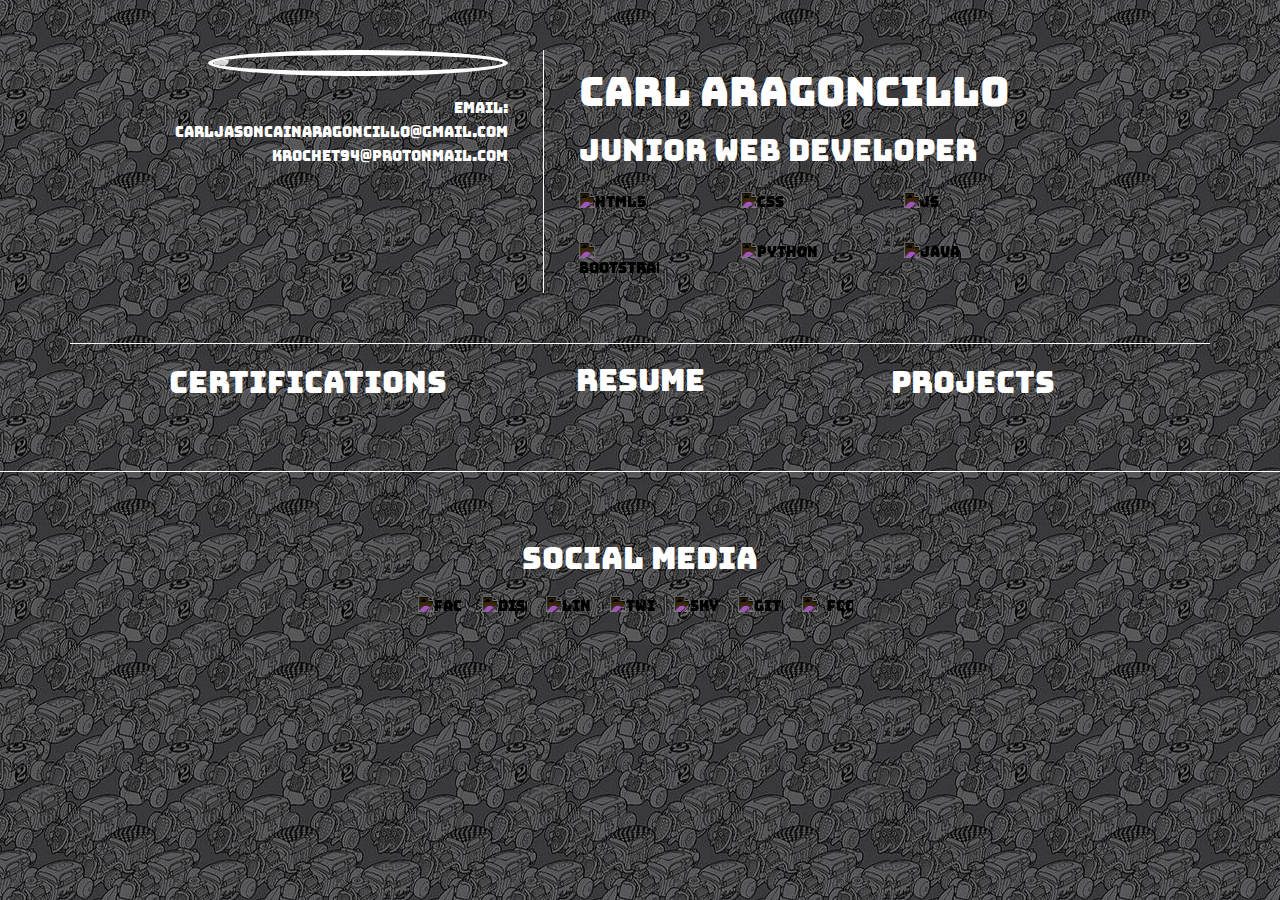
==== Portfolio/index.html @ 4a67487e "Add files via upload" ====
<!doctype html>
<html>
<head>
<meta charset="utf-8">
<meta name="viewport" content="width=device-width, maximum-scale=1">
<title>krochet94</title>
<link rel="icon" href="/favicon.ico" type="icon">
<link href="css/bootstrap.min.css" rel="stylesheet" type="text/css">
<link rel="stylesheet" href="js/fancybox/jquery.fancybox.css" type="text/css" media="screen" />
<link href="./css/style.css" rel="stylesheet" type="text/css"> 
<link href="./css/animate.css" rel="stylesheet" type="text/css">
<link href="./css/all.css" rel="stylesheet">
<link href="css/animation.css" rel="stylesheet">
<link href="css/font-awesome.css" rel="stylesheet">

<!--[if lt IE 9]>
    <script src="js/respond-1.1.0.min.js"></script>
    <script src="js/html5shiv.js"></script>
    <script src="js/html5element.js"></script>
<![endif]-->
 
</head>

<body>

<!--Profile-->
<main id="profile" class="noSelect">
  <div class="container">
      <div class="row justify-content-center align-items-center profile01">
       <div class="col-md-5 delay-04s animated wow fadeInLeft profileMain">
        <div class="container">
        <img src="../img/profile.png" class="profilePic">
         <div class="contacts align-items-center">
            <p>Email:<br/> <a id="email1">carljasoncainaragoncillo@gmail.com 
              </a>

              <br/><a id="email2">krochet94@protonmail.com
              </a></p>        
              
        </div>
        </div>
        </div>
        <div class="col-md-7 delay-04s animated wow fadeInLeft profileInfo">
          <div class="container">
          <h2>Carl Aragoncillo</h2>
          <h3>Junior Web Developer</h3>
          <div class="row align-items-center justify-content-center">
          <div class="col-md-3"><img src="/img/html.svg" alt="html5"></img></div>
          <div class="col-md-3"><img src="/img/css.svg" alt="css"></img></div>
          <div class="col-md-3"><img src="/img/js.svg" alt="js"></img></div>
          </div>
          <div class="row align-items-center justify-content-center">
          <div class="col-md-3"><img src="/img/bootstrap.svg" alt="bootstrap"></img></div>
          <div class="col-md-3"><img src="/img/python.svg" alt="python"></img></div>
          <div class="col-md-3"><img src="/img/java.svg" alt="java"></img></div>
          </div>    
          </div>
        </div>
      </div>
      <div class="container">
      <div class="row justify-content-center align-items-center profileDownloads">
        <div class="col-md-4 dd">
          <button class="ddbtn" id="certBtn">Certifications</button>
            <div class="ddcontent">
              <a href="#" target="_blank" id="fcc01">Responsive Web Design</a>
              <a href="#" target="_blank" id="fcc02">JavaScript Algorithms and Data Structures</a>
            </div>
          </div>
        
        <div class="col-md-3"><a id="resume"><h3>Resume</h3></a></div>
         <div class="col-md-4 dd">
          <button class="ddbtn" id="projBtn">Projects</button>
            <div class="ddcontent">
              <a href="#" target="_blank" id="proj01">Project#1</a>
              <a href="#" target="_blank" id="proj03">Project#2</a>
              <a href="#" target="_blank" id="proj03">Project#3</a>
            </div>
         </div>
      </div>
	 </div></div>
</main>
<!--Profile-->  


<footer class="footerWrapper align-items-center">
  <div class="container">
    <h3>SOCIAL MEDIA</h3>
    <div class="row">
       <div class="col-md-12 defaultPadding">

          <a href="https://fb.com/krochet94" target="_blank">
            <img src="../img/facebook.svg" alt="facebook"></a>
              
          <a href="https://fb.com/krochet94" target="_blank">
            <img src="../img/discord.svg" alt="discord"></a>

          <a href="https://www.linkedin.com/in/krochet94" target="_blank">
            <img src="../img/linkedin.svg" alt="linkedin"></a>
          
          <a href="https://twitter.com/krochet94" target="_blank">
            <img src="/img/twitter.svg" alt="twitter"></a>

          <a href="https://join.skype.com/invite/uMxplJPOtkjB" target="_blank">
            <img src="/img/skype.svg" alt="skype"></a>
              
          <a href="https://github.com/krochet94" target="_blank">
            <img src="/img/github.svg" alt="github"></a>
              
          <a href="https://www.freecodecamp.org/krochet94" target="_blank">
            <img src="/img/free-code-camp.svg" alt="fcc" class="fcc"></a>
         </div>
      </div>
    </div> 
  
</footer>




<script type="text/javascript" src="js/jquery-1.11.0.min.js"></script>
<script type="text/javascript" src="js/bootstrap.min.js"></script>
<script type="text/javascript" src="js/jquery-scrolltofixed.js"></script>
<script type="text/javascript" src="js/jquery.nav.js"></script> 
<script type="text/javascript" src="js/jquery.easing.1.3.js"></script>
<script type="text/javascript" src="js/jquery.isotope.js"></script>
<script src="js/fancybox/jquery.fancybox.pack.js" type="text/javascript"></script> 
<script type="text/javascript" src="js/wow.js"></script> 
<script type="text/javascript" src="js/custom.js"></script>
<script>
 $('#email1').click(function (e) {
   e.preventDefault();
   var copyText = 'carljasoncainaragoncillo@gmail.com';

   document.addEventListener('copy', function(e) {
      e.clipboardData.setData('text/plain', copyText);
      e.preventDefault();
   }, true);

   document.execCommand('copy');  
   console.log('copied: ', copyText);
   alert('copied: ' + copyText); 
 });

 $('#email2').click(function (e) {
   e.preventDefault();
   var copyText = 'krochet94@protonmail.com';

   document.addEventListener('copy', function(e) {
      e.clipboardData.setData('text/plain', copyText);
      e.preventDefault();
   }, true);

   document.execCommand('copy');  
   console.log('copied: ', copyText);
   alert('copied: ' + copyText); 
 });
</script>



</body>

</html>
---- Portfolio/css/style.css ----
@charset "utf-8";

/* Font
---------------------------------*/
 
@font-face {
    font-family: gillSansUltraBold;
    src:url('../fonts/GillSansUltraBold.ttf');
 }

 @font-face {
    font-family: Raleway;
    src:url('../fonts/Raleway-Regular.ttf');
 }

 @font-face {
    font-family: Bungee;
    src:url('../fonts/Bungee-Regular.ttf');
 }


/*New
----------------------------------*/

.noSelect {
    -webkit-touch-callout: none; /* iOS Safari */
      -webkit-user-select: none; /* Safari */
       -khtml-user-select: none; /* Konqueror HTML */
         -moz-user-select: none; /* Old versions of Firefox */
          -ms-user-select: none; /* Internet Explorer/Edge */
              user-select: none; /* Non-prefixed version, currently
                                    supported by Chrome, Edge, Opera and Firefox */
  }

.defaultPadding{
    padding: 10px 0px;
}
.profile01{
    padding-bottom: 50px;
}
.profileMain{
    padding: 0px 20px 0px 10px;
    margin-left: auto;
    margin-right: auto;
    display: flex;
    justify-content: flex-end;
    
}

.profilePic{
    display: flex;
    border: white 5px solid;
    width: 300px;
    height: auto;
    border-radius: 50%;
    margin-left: auto;
    filter: grayscale(100%);

}
.contacts{
    text-align: end;
    padding: 20px 0px 0px 10px;
    float: right; 
}


.fcc{
    width: 60px !important;
}


.profileInfo{
    padding: 0px 10px 0px 20px;
    margin-left: auto;
    margin-right: auto;
    display: flex;
    justify-content: flex-start;
    text-align: left;
    border-left: 1px solid white;
}

.profileInfo img{
    display:inline-flex;
    width: 80px;
    height: auto;
    margin: 15px 30px 15px 0px;
    filter: invert();
}

.profileDownloads{
    width: 100%;
    display: flex;
    text-align: center;
    border-top: 1px solid white;
    position: flex;
    justify-content:center;
}



.dd{
    background-color: transparent;
    color: white;
    font-family: Bungee, cursive;
    padding: 16px;
    font-size: 30px;
    border: none;
    cursor: pointer;
    display: block;    
   
    
}

.ddbtn{
    width: 300px;
    height: auto;
    background-color: transparent;
    text-transform: none;
    border: none;
    position: relative;
}

.ddcontent{
    display: none;
    position: absolute;
    background-color: transparent;
    width: 300px;
    z-index: 1;
    font-size: 15px ;
    }

.ddcontent a {
    color: white;
    text-decoration: none;
    padding: 10px 20px;
    display: block;
    margin-left: 20%;
}
  
.ddcontent a:hover {background-color: transparent}

.dd:hover .ddcontent {
    display: block;
}

.dd:hover .ddbtn {
    background-color: transparent;
  }



.borderTest{border: 1px solid white;
  }
/*Main
----------------------------------*/

body {
    background: url('../img/BG_main.jpg') center repeat ;
    font-family: Bungee, cursive; 
    font-size: 14px;
    font-weight: normal;
    margin: 0;
    color:  white;
}

h1{
    font-size: 10vw;
    font-family: gillSansUltraBold, sans-serif;  
    font-weight:bolder;
}
h2 {
    font-size: 40px;
    font-weight: normal;
    text-transform: uppercase;
}

h3 {
    font-size: 30px;
    text-transform: uppercase;
}

h6 {
    font-size: 16px;
    font-weight: 400;
    text-align: center;
    margin: 0 0 60px 0;
}

p {
    line-height: 24px;
    margin: 0;
}
a{
    text-decoration: none;
    color: white;
    }
i{
    color: white;
    font-size: 30px;
    text-align: center;
}

/* Header
---------------------------------*/
#header_wrapper {
    background:black;
    padding: 15px 0px;
	
	box-shadow: 1px 1px 4px rgba(60, 60, 60, 0.44);
    position: relative;
}
.header_box {
    position: relative;
}




/* Home
---------------------------------*/

#profile {
    padding: 50px 0px;
     margin: auto auto auto auto;
    width: 100vw;
    height: auto;
    
    /*
    max-height: 650px;
    min-height: 650px;
    max-width: 1200px;
    min-width: 1200px;*/
}




/* Footer
---------------------------------*/
.footerWrapper {
    white-space: nowrap;
    text-align: center;
    padding-top: 50px;
    border-top: 1px solid white;
}

.footerWrapper img{
    display: inline-block;
    filter: invert();
    margin: 0px 8px 0px 8px;
    width: 45px;


/* Animation Timers
---------------------------------*/
.delay-02s {
    animation-delay: 0.2s;
    -webkit-animation-delay: 0.2s;
}

.delay-03s {
    animation-delay: 0.3s;
    -webkit-animation-delay: 0.3s;
}

.delay-04s {
    animation-delay: 0.4s;
    -webkit-animation-delay: 0.4s;
}

.delay-05s {
    animation-delay: 0.5s;
    -webkit-animation-delay: 0.5s;
}

.delay-06s {
    animation-delay: 0.6s;
    -webkit-animation-delay: 0.6s;
}

.delay-07s {
    animation-delay: 0.7s;
    -webkit-animation-delay: 0.7s;
}

.delay-08s {
    animation-delay: 0.8s;
    -webkit-animation-delay: 0.8s;
}

.delay-09s {
    animation-delay: 0.9s;
    -webkit-animation-delay: 0.9s;
}

.delay-1s {
    animation-delay: 1s;
    -webkit-animation-delay: 1s;
}

.delay-12s {
    animation-delay: 1.2s;
    -webkit-animation-delay: 1.2s;
}
---- Portfolio/css/animation.css ----
/*
   Animation example, for spinners
*/
.animate-spin {
  -moz-animation: spin 2s infinite linear;
  -o-animation: spin 2s infinite linear;
  -webkit-animation: spin 2s infinite linear;
  animation: spin 2s infinite linear;
  display: inline-block;
}
@-moz-keyframes spin {
  0% {
    -moz-transform: rotate(0deg);
    -o-transform: rotate(0deg);
    -webkit-transform: rotate(0deg);
    transform: rotate(0deg);
  }

  100% {
    -moz-transform: rotate(359deg);
    -o-transform: rotate(359deg);
    -webkit-transform: rotate(359deg);
    transform: rotate(359deg);
  }
}
@-webkit-keyframes spin {
  0% {
    -moz-transform: rotate(0deg);
    -o-transform: rotate(0deg);
    -webkit-transform: rotate(0deg);
    transform: rotate(0deg);
  }

  100% {
    -moz-transform: rotate(359deg);
    -o-transform: rotate(359deg);
    -webkit-transform: rotate(359deg);
    transform: rotate(359deg);
  }
}
@-o-keyframes spin {
  0% {
    -moz-transform: rotate(0deg);
    -o-transform: rotate(0deg);
    -webkit-transform: rotate(0deg);
    transform: rotate(0deg);
  }

  100% {
    -moz-transform: rotate(359deg);
    -o-transform: rotate(359deg);
    -webkit-transform: rotate(359deg);
    transform: rotate(359deg);
  }
}
@-ms-keyframes spin {
  0% {
    -moz-transform: rotate(0deg);
    -o-transform: rotate(0deg);
    -webkit-transform: rotate(0deg);
    transform: rotate(0deg);
  }

  100% {
    -moz-transform: rotate(359deg);
    -o-transform: rotate(359deg);
    -webkit-transform: rotate(359deg);
    transform: rotate(359deg);
  }
}
@keyframes spin {
  0% {
    -moz-transform: rotate(0deg);
    -o-transform: rotate(0deg);
    -webkit-transform: rotate(0deg);
    transform: rotate(0deg);
  }

  100% {
    -moz-transform: rotate(359deg);
    -o-transform: rotate(359deg);
    -webkit-transform: rotate(359deg);
    transform: rotate(359deg);
  }
}
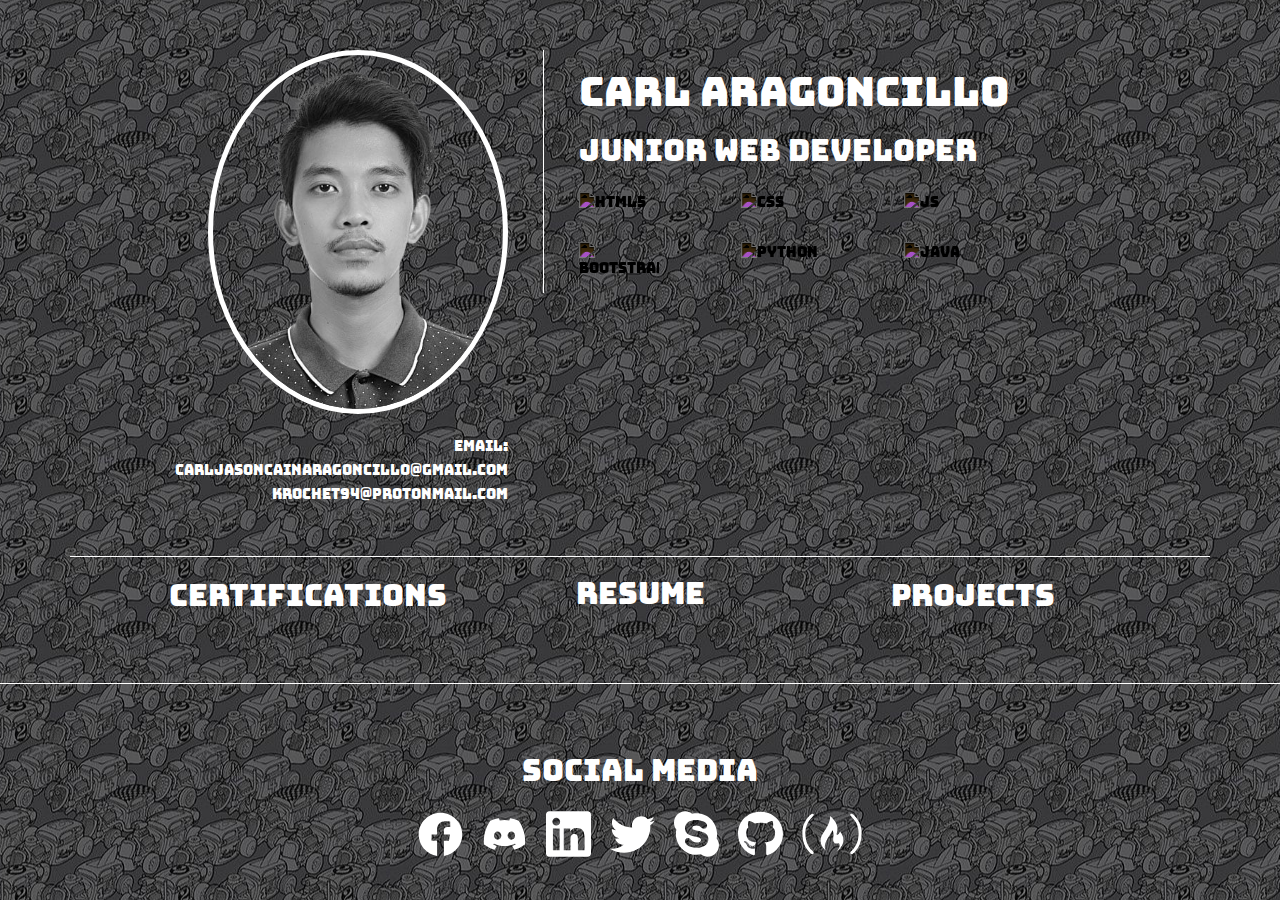
==== commit 2c3f752f: "Update index.html" ====
--- a/Portfolio/index.html
+++ b/Portfolio/index.html
@@ -4,14 +4,14 @@
 <meta charset="utf-8">
 <meta name="viewport" content="width=device-width, maximum-scale=1">
 <title>krochet94</title>
-<link rel="icon" href="/favicon.ico" type="icon">
-<link href="css/bootstrap.min.css" rel="stylesheet" type="text/css">
+<link rel="icon" href="./favicon.ico" type="icon">
+<link href="./css/bootstrap.min.css" rel="stylesheet" type="text/css">
 <link rel="stylesheet" href="js/fancybox/jquery.fancybox.css" type="text/css" media="screen" />
 <link href="./css/style.css" rel="stylesheet" type="text/css"> 
 <link href="./css/animate.css" rel="stylesheet" type="text/css">
 <link href="./css/all.css" rel="stylesheet">
-<link href="css/animation.css" rel="stylesheet">
-<link href="css/font-awesome.css" rel="stylesheet">
+<link href="./css/animation.css" rel="stylesheet">
+<link href="./css/font-awesome.css" rel="stylesheet">
 
 <!--[if lt IE 9]>
     <script src="js/respond-1.1.0.min.js"></script>
@@ -29,7 +29,7 @@
       <div class="row justify-content-center align-items-center profile01">
        <div class="col-md-5 delay-04s animated wow fadeInLeft profileMain">
         <div class="container">
-        <img src="../img/profile.png" class="profilePic">
+        <img src="./img/profile.png" class="profilePic">
          <div class="contacts align-items-center">
             <p>Email:<br/> <a id="email1">carljasoncainaragoncillo@gmail.com 
               </a>
@@ -89,25 +89,25 @@
        <div class="col-md-12 defaultPadding">
 
           <a href="https://fb.com/krochet94" target="_blank">
-            <img src="../img/facebook.svg" alt="facebook"></a>
+            <img src="./img/facebook.svg" alt="facebook"></a>
               
           <a href="https://fb.com/krochet94" target="_blank">
-            <img src="../img/discord.svg" alt="discord"></a>
+            <img src="./img/discord.svg" alt="discord"></a>
 
           <a href="https://www.linkedin.com/in/krochet94" target="_blank">
-            <img src="../img/linkedin.svg" alt="linkedin"></a>
+            <img src="./img/linkedin.svg" alt="linkedin"></a>
           
           <a href="https://twitter.com/krochet94" target="_blank">
-            <img src="/img/twitter.svg" alt="twitter"></a>
+            <img src="./img/twitter.svg" alt="twitter"></a>
 
           <a href="https://join.skype.com/invite/uMxplJPOtkjB" target="_blank">
-            <img src="/img/skype.svg" alt="skype"></a>
+            <img src="./img/skype.svg" alt="skype"></a>
               
           <a href="https://github.com/krochet94" target="_blank">
-            <img src="/img/github.svg" alt="github"></a>
+            <img src="./img/github.svg" alt="github"></a>
               
           <a href="https://www.freecodecamp.org/krochet94" target="_blank">
-            <img src="/img/free-code-camp.svg" alt="fcc" class="fcc"></a>
+            <img src="./img/free-code-camp.svg" alt="fcc" class="fcc"></a>
          </div>
       </div>
     </div> 
@@ -160,4 +160,4 @@
 
 </body>
 
-</html>+</html>
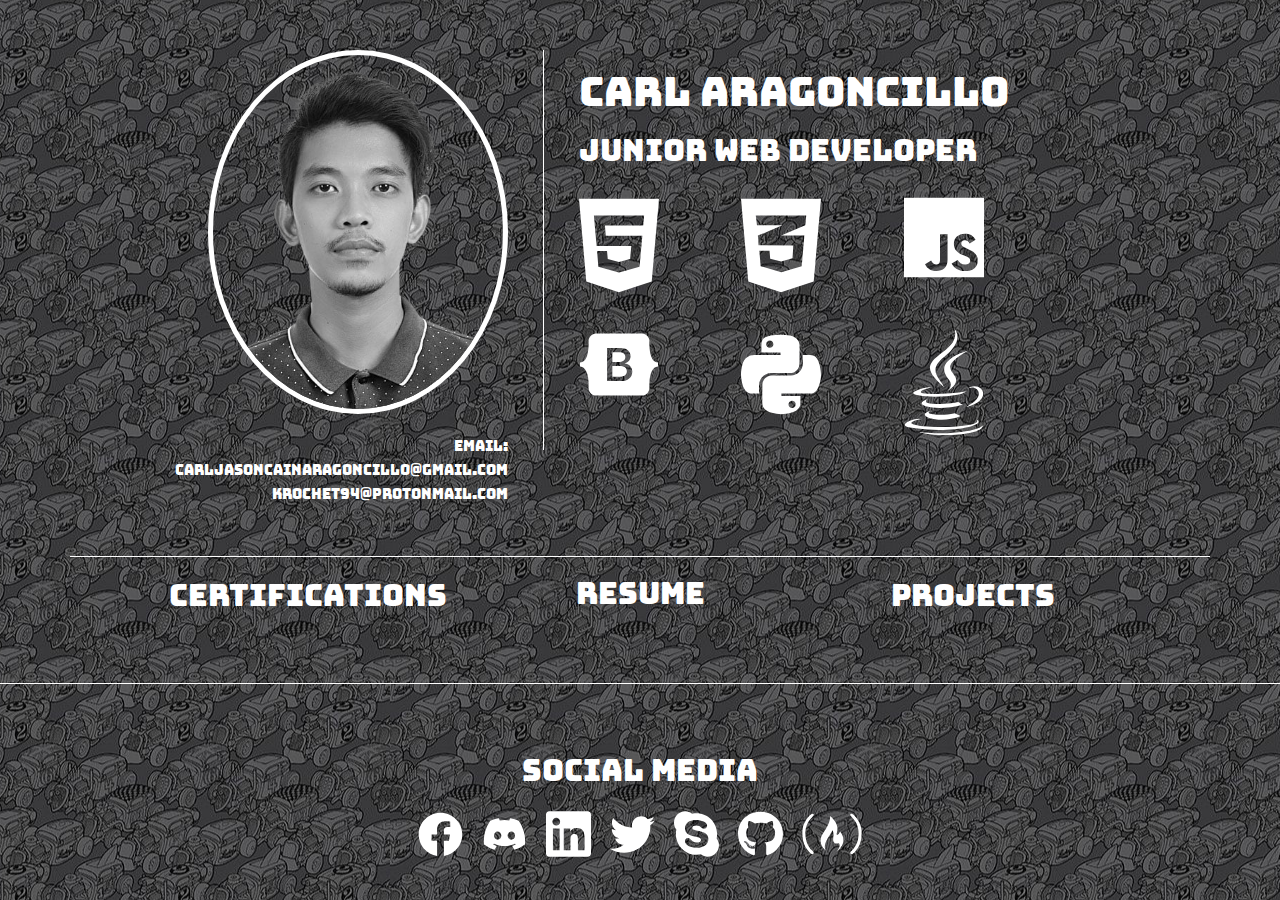
==== commit 002d8379: "Update index.html" ====
--- a/Portfolio/index.html
+++ b/Portfolio/index.html
@@ -45,14 +45,14 @@
           <h2>Carl Aragoncillo</h2>
           <h3>Junior Web Developer</h3>
           <div class="row align-items-center justify-content-center">
-          <div class="col-md-3"><img src="/img/html.svg" alt="html5"></img></div>
-          <div class="col-md-3"><img src="/img/css.svg" alt="css"></img></div>
-          <div class="col-md-3"><img src="/img/js.svg" alt="js"></img></div>
+          <div class="col-md-3"><img src="./img/html.svg" alt="html5"></img></div>
+          <div class="col-md-3"><img src="./img/css.svg" alt="css"></img></div>
+          <div class="col-md-3"><img src="./img/js.svg" alt="js"></img></div>
           </div>
           <div class="row align-items-center justify-content-center">
-          <div class="col-md-3"><img src="/img/bootstrap.svg" alt="bootstrap"></img></div>
-          <div class="col-md-3"><img src="/img/python.svg" alt="python"></img></div>
-          <div class="col-md-3"><img src="/img/java.svg" alt="java"></img></div>
+          <div class="col-md-3"><img src="./img/bootstrap.svg" alt="bootstrap"></img></div>
+          <div class="col-md-3"><img src="./img/python.svg" alt="python"></img></div>
+          <div class="col-md-3"><img src="./img/java.svg" alt="java"></img></div>
           </div>    
           </div>
         </div>
